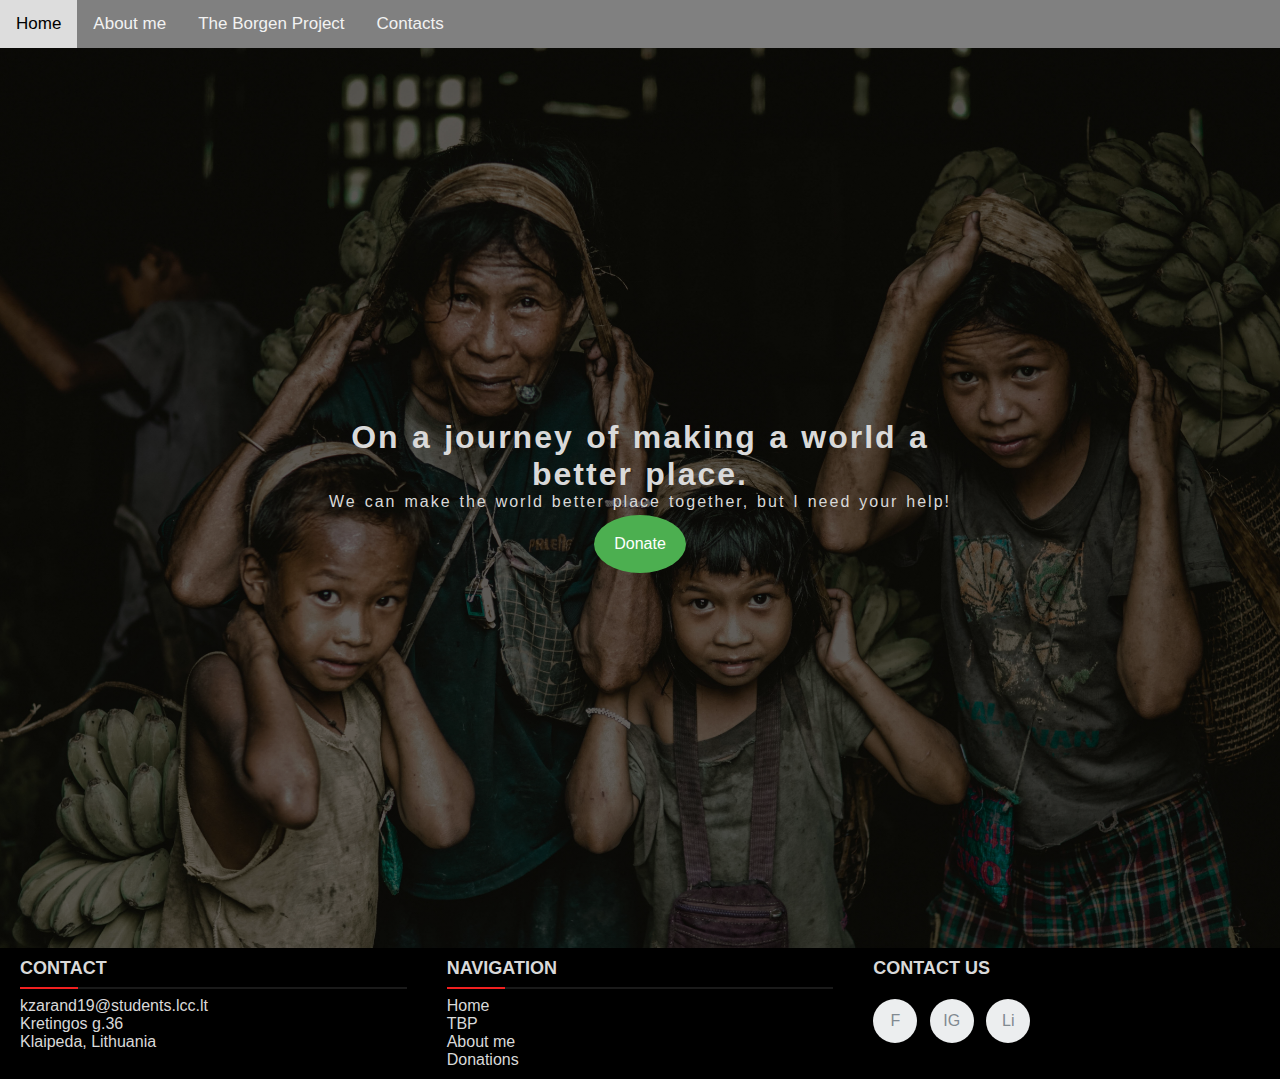
==== index.html @ a50fd4f1 "Add files via upload" ====
<!DOCTYPE html>
<html>
<head>
	<title>Home</title>
	<link rel="stylesheet" type="text/css" href="kostaa.css">


</head>
<body>


	<div class="topnav">
  <a class="active" href="index.html">Home</a>
  <a href="aboutme.html">About me</a>
  <a href="TBP.html">The Borgen Project</a>
  <a href="meotxe.html">Contacts</a>
</div>
<div class="hero-image">
  <div class="hero-text">
    <h1>On a journey of making a world a better place.</h1>
    <p>We can make the world better place together, but I need your help!</p>
    <button href="https://borgenproject.org/konstantine-zarandia/">Donate</button>
  </div>
</div>









<footer>
      <div class="main-content">
        <div class="left box">
          <h2>Contact</h2>
<div class="content">
            <p>
kzarand19@students.lcc.lt</p>
<p>	Kretingos g.36</p>
<p>	Klaipeda, Lithuania</p>
</div>
</div>
<div class="center box">
          <h2>
Navigation</h2>
<div class="content">
            <div class="place">

              <p> 	Home</p>
            </div>
<div class="TBP">
              <p>	TBP</p>

            </div>
<div class="Poverty">
              <p>	About me </p>
            </div>
            <div class="Donations">
              <p>	Donations </p>
            </div>
</div>
</div>
<div class="right box">
          <h2>
Contact us</h2>

             <ul class="social-icons">
              <li><a class="media" id="facebook" href="https://www.facebook.com/kotikozarandia">F<i class="fa fa-facebook"></i></a></li>
              <li><a class="media" id="twitter" href="https://www.instagram.com/kostazarandia/">IG<i class="fa fa-instagram"></i></a></li>

              <li><a class="media" id="linkedin" href="https://www.linkedin.com/in/konstantinezarandia/">Li<i class="fa fa-linkedin"></i></a></li>


		</body>
		</html>
---- kostaa.css ----
.footer-content {
	border: black;

}
#Second {
	text-align: left;
	width: 33.3%;
	color: blue;
	float: left;
	border: black;

}
.first {width: 10%;
    background-position: center;
    background-repeat: no-repeat;
    background-size: cover;

}
#surati {
	width: 40%;
	height: 30%;
}

 .topnav {
  background-color: gray;
  overflow: hidden;


}
.topnav a {
  float: left;
  color: #f2f2f2;
  text-align: center;
  padding: 14px 16px;
  text-decoration: none;
  font-size: 17px;
}
.topnav a:hover {
  background-color: #ddd;
  color: black;
}

@import url('https://fonts.googleapis.com/css?family=Poppins:400,500,600,700&display=swap');
*{
  margin: 0;
  padding: 0;
  color: #d9d9d9;
  box-sizing: border-box;
  font-family: 'Poppins', sans-serif;
}

}
footer{
  position: fixed;
  bottom: 0px;
  width: 100%;
  background: #111;
  margin-top: 80%;
}
.main-content{
  display: flex;
}
.main-content .box{
  flex-basis: 50%;
  padding: 10px 20px;
}
.box h2{
  font-size: 1.125rem;
  font-weight: 600;
  text-transform: uppercase;
}
.box .content{
  margin: 18px 0 0 0;
  position: relative;
}
.box .content:before{
  position: absolute;
  content: '';
  top: -10px;
  height: 2px;
  width: 100%;
  background: #1a1a1a;
}
.box .content:after{
  position: absolute;
  content: '';
  height: 2px;
  width: 15%;
  background: #f12020;
  top: -10px;
}
.left .content p{
  text-align: justify;
}
.left .content .social{
  margin: 20px 0 0 0;
}
.left .content .social a{
  padding: 0 2px;
}
.left .content .social a span{
  height: 40px;
  width: 40px;
  background: #1a1a1a;
  line-height: 40px;
  text-align: center;
  font-size: 18px;
  border-radius: 5px;
  transition: 0.3s;
}
.left .content .social a span:hover{
  background: #f12020;
}
.center .content .fas{
  font-size: 1.4375rem;
  background: #1a1a1a;
  height: 45px;
  width: 45px;
  line-height: 45px;
  text-align: center;
  border-radius: 50%;
  transition: 0.3s;
  cursor: pointer;
}
.center .content .fas:hover{
  background: #f12020;
}
.center .content .text{
  font-size: 1.0625rem;
  font-weight: 500;
  padding-left: 10px;
}
.center .content .phone{
  margin: 15px 0;
}
.right form .text{
  font-size: 1.0625rem;
  margin-bottom: 2px;
  color: #656565;
}
.right form .msg{
  margin-top: 10px;
}
.right form input, .right form .msgForm{
  width: 100%;
  font-size: 1.0625rem;
  background: #151515;
  padding-left: 10px;
  border: 1px solid #222222;
}
.right form input:focus,
.right form .msgForm:focus{
  outline-color: #3498db;
}
.right form input{
  height: 35px;
}
.right form .btn{
  margin-top: 10px;
}
.right form .btn button{
  height: 40px;
  width: 100%;
  border: none;
  outline: none;
  background: #f12020;
  font-size: 1.0625rem;
  font-weight: 500;
  cursor: pointer;
  transition: .3s;
}
.right form .btn button:hover{
  background: #000;
}
.bottom center{
  padding: 5px;
  font-size: 0.9375rem;
  background: #151515;
}
.bottom center span{
  color: #656565;
}
.bottom center a{
  color: #f12020;
  text-decoration: none;
}
.bottom center a:hover{
  text-decoration: underline;
}
@media screen and (max-width: 900px) {
  footer{
    position: relative;
    bottom: 0px;
  }
  .main-content{
    flex-wrap: wrap;
    flex-direction: column;
  }
  .main-content .box{
    margin: 4px 0;
  }
}

.social-icons
{
  padding-left:0;
  margin-bottom:0;
  list-style:none
}
.social-icons li
{
  display:inline-block;
  margin-bottom:4px
}
.social-icons li.title
{
  margin-right:15px;
  text-transform:uppercase;
  color:#96a2b2;
  font-weight:700;
  font-size:13px
}
.social-icons a{
  background-color:#eceeef;
  color:#818a91;
  font-size:16px;
  display:inline-block;
  line-height:44px;
  width:44px;
  height:44px;
  text-align:center;
  margin-right:8px;
  border-radius:100%;
  -webkit-transition:all .2s linear;
  -o-transition:all .2s linear;
  transition:all .2s linear
}
.social-icons a:active,.social-icons a:focus,.social-icons a:hover
{
  color:#fff;
  background-color:#29aafe
}
.social-icons.size-sm a
{
  line-height:34px;
  height:34px;
  width:34px;
  font-size:14px
}


@media (max-width:767px)
{
  .social-icons li.title
  {
    display:block;
    margin-right:0;
    font-weight:600
  }
}
body, html {
    height: 100%;
}


.hero-image {

  background-image: linear-gradient(rgba(0, 0, 0, 0.5), rgba(0, 0, 0, 0.5)), url("poverty.jpg");


  height: 100%;


  background-position: center;
  background-repeat: no-repeat;
  background-size: cover;
  position: relative;
}

.hero-text {
  text-align: center;
  position: absolute;
  top: 50%;
  left: 50%;
  transform: translate(-50%, -50%);
  color: white;
}
button {
	background-color: #4CAF50;
  border: none;
  color: white;
  padding: 20px;
  text-align: center;
  text-decoration: none;
  display: inline-block;
  font-size: 16px;
  margin: 4px 2px;
	border-radius: 50%

}
.hero-text {
	letter-spacing: 2px;
	word-spacing: 1.5px;

}
body {background-color: black}
.media {text-decoration: none;
margin-top: 20px;
}
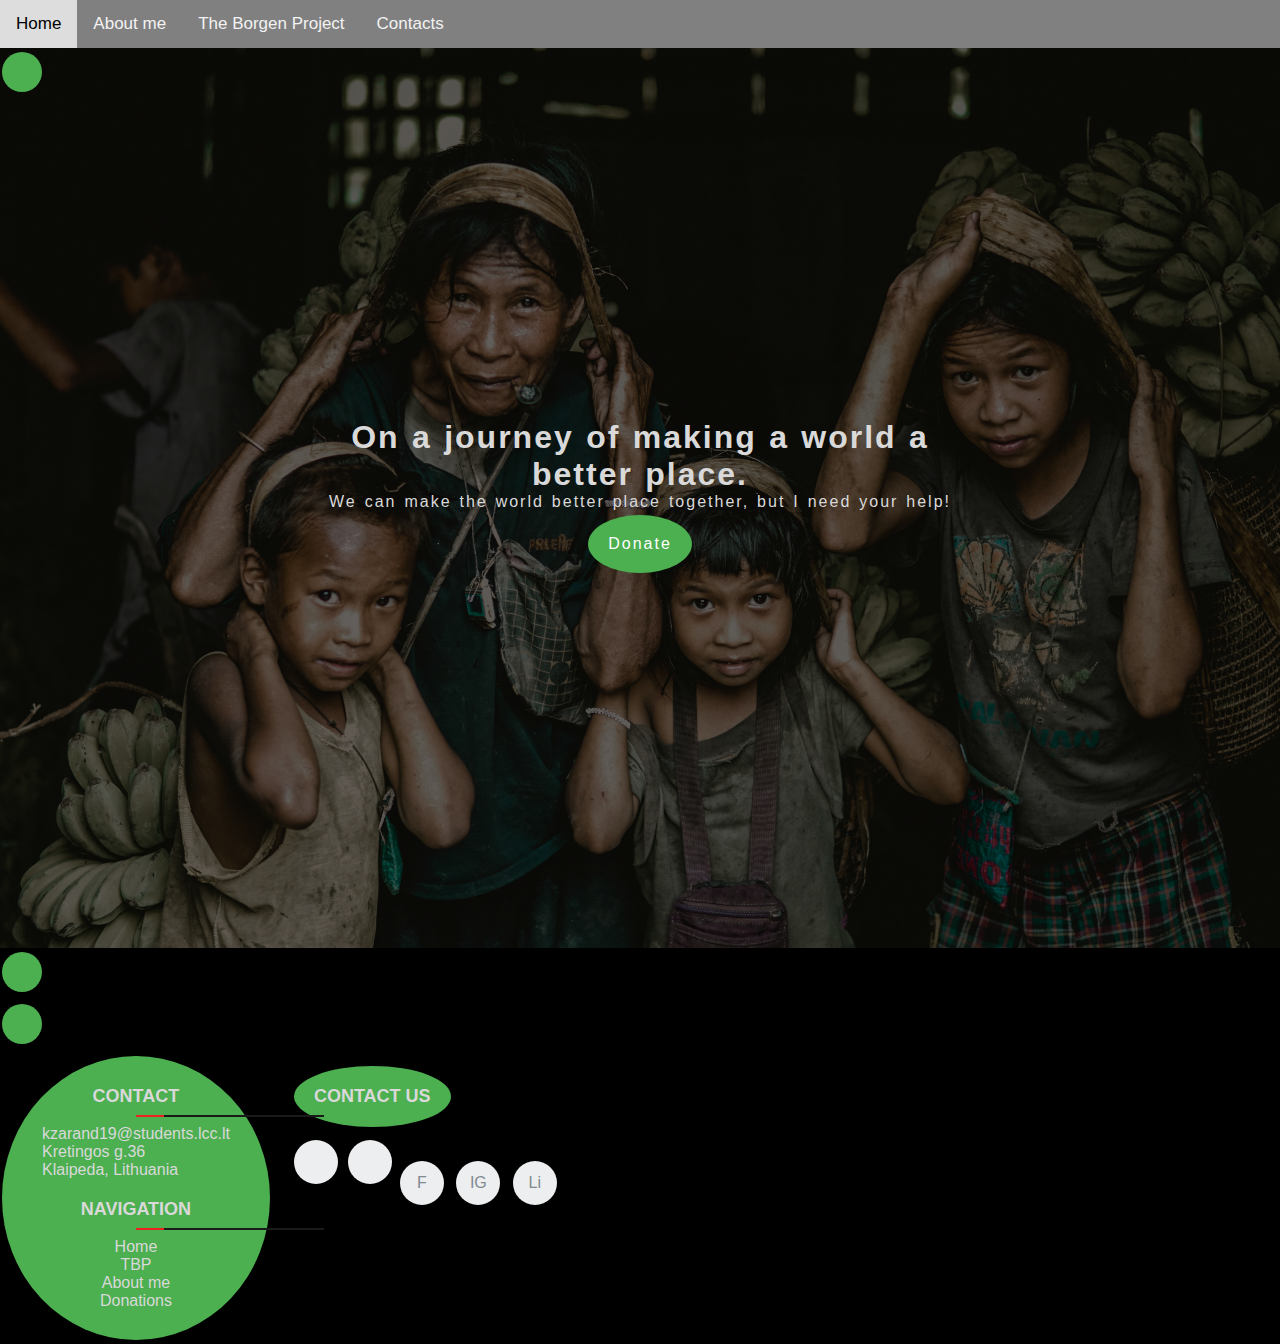
==== commit a6c60da7: "Add files via upload" ====
--- a/index.html
+++ b/index.html
@@ -19,7 +19,7 @@
   <div class="hero-text">
     <h1>On a journey of making a world a better place.</h1>
     <p>We can make the world better place together, but I need your help!</p>
-    <button href="https://borgenproject.org/konstantine-zarandia/">Donate</button>
+    <a href="https://borgenproject.org/konstantine-zarandia/" class="button">Donate</button>
   </div>
 </div>
 
--- a/kostaa.css
+++ b/kostaa.css
@@ -285,7 +285,7 @@
   transform: translate(-50%, -50%);
   color: white;
 }
-button {
+.button {
 	background-color: #4CAF50;
   border: none;
   color: white;
@@ -307,3 +307,7 @@
 .media {text-decoration: none;
 margin-top: 20px;
 }
+
+#facebook {
+	margin-top: 30px;
+}
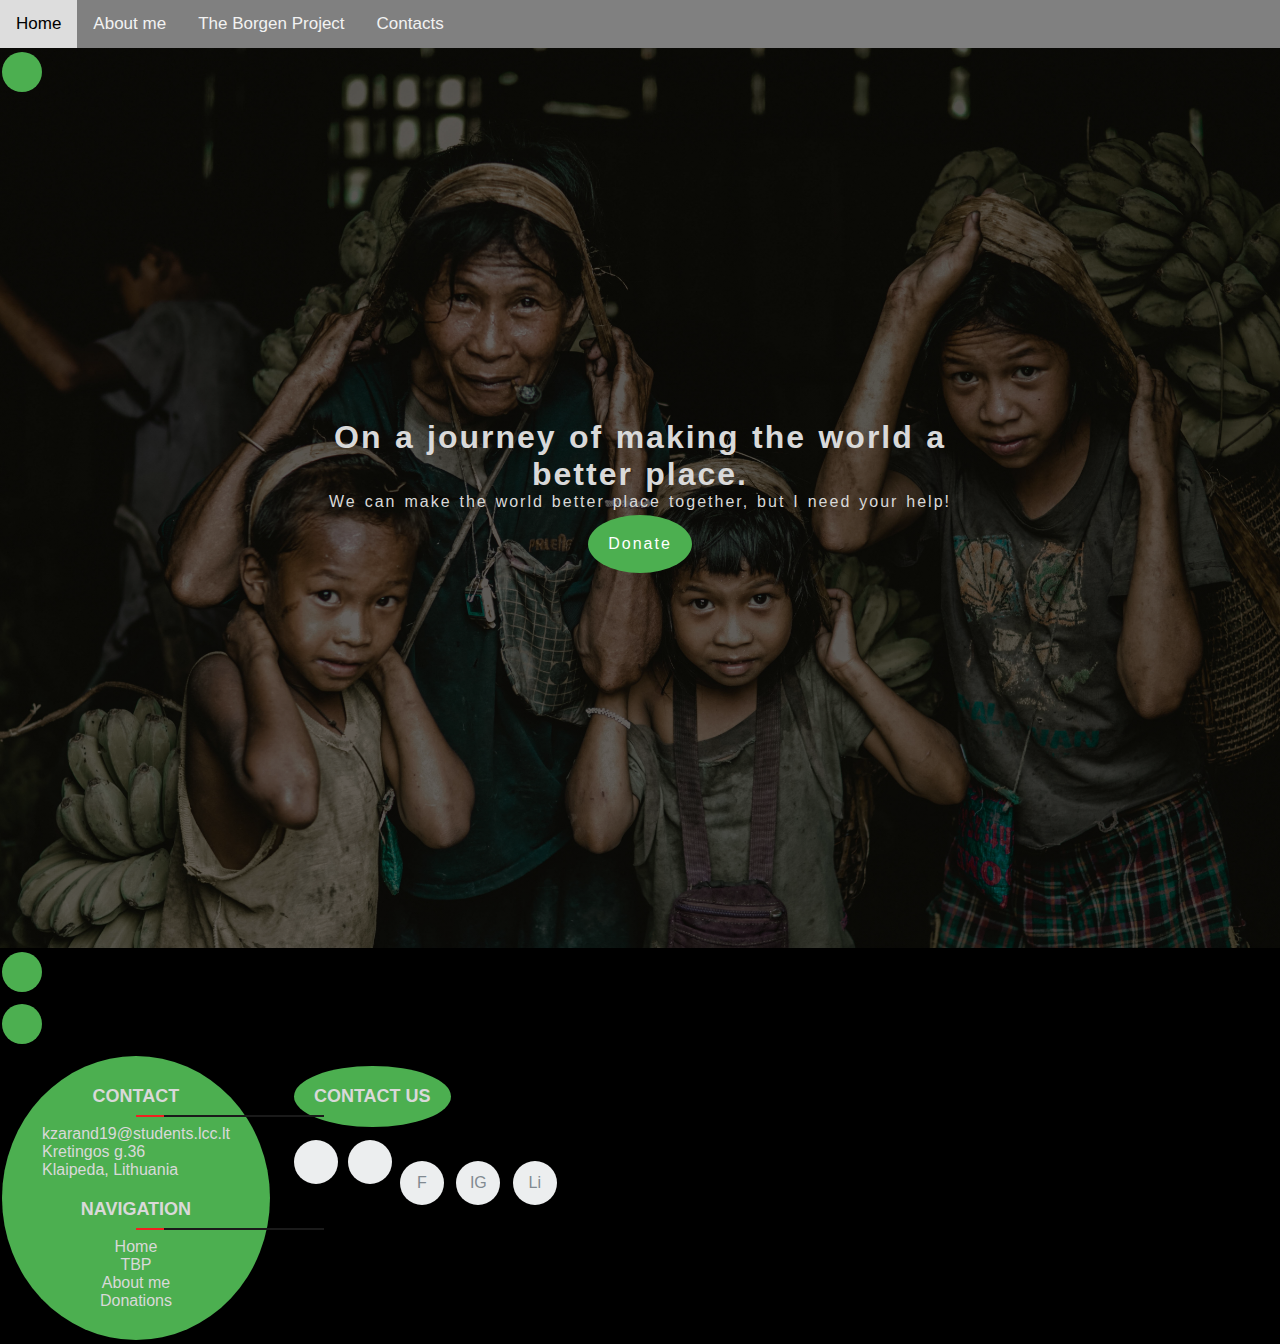
==== commit ac864a52: "Add files via upload" ====
--- a/index.html
+++ b/index.html
@@ -17,7 +17,7 @@
 </div>
 <div class="hero-image">
   <div class="hero-text">
-    <h1>On a journey of making a world a better place.</h1>
+    <h1>On a journey of making the world a better place.</h1>
     <p>We can make the world better place together, but I need your help!</p>
     <a href="https://borgenproject.org/konstantine-zarandia/" class="button">Donate</button>
   </div>
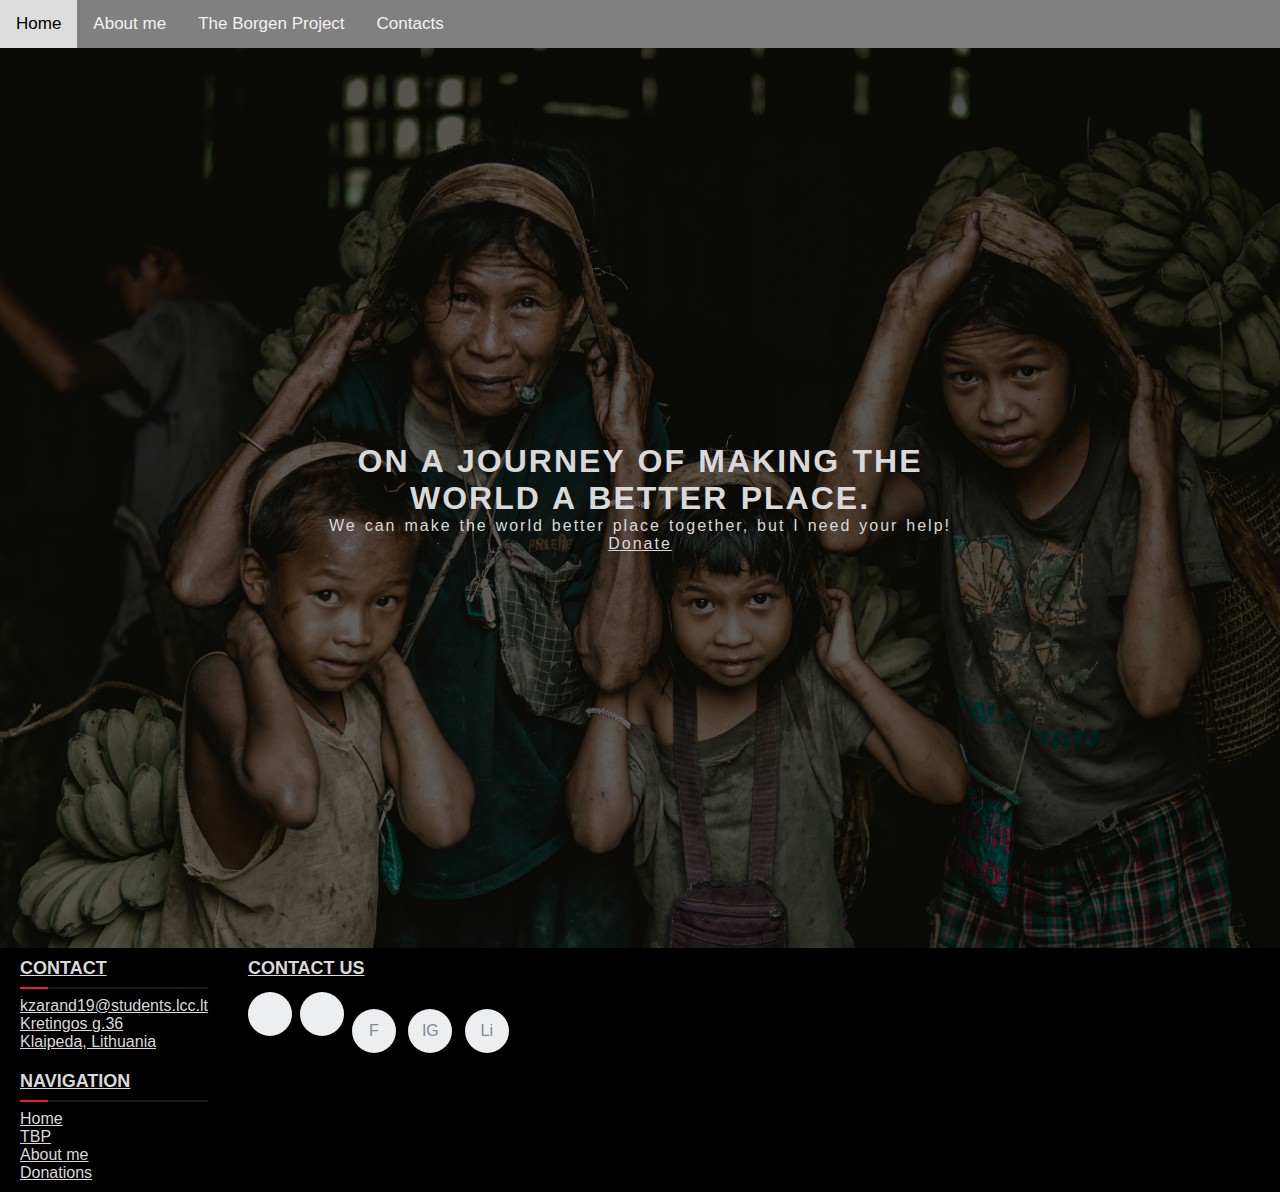
==== commit d2cc9094: "Add files via upload" ====
--- a/index.html
+++ b/index.html
@@ -17,9 +17,9 @@
 </div>
 <div class="hero-image">
   <div class="hero-text">
-    <h1>On a journey of making the world a better place.</h1>
+    <h1>ON A JOURNEY OF MAKING THE WORLD A BETTER PLACE.</h1>
     <p>We can make the world better place together, but I need your help!</p>
-    <a href="https://borgenproject.org/konstantine-zarandia/" class="button">Donate</button>
+    <a href="https://borgenproject.org/konstantine-zarandia/">Donate</button>
   </div>
 </div>
 
@@ -48,7 +48,7 @@
 <div class="content">
             <div class="place">
 
-              <p> 	Home</p>
+              <p>Home</p>
             </div>
 <div class="TBP">
               <p>	TBP</p>
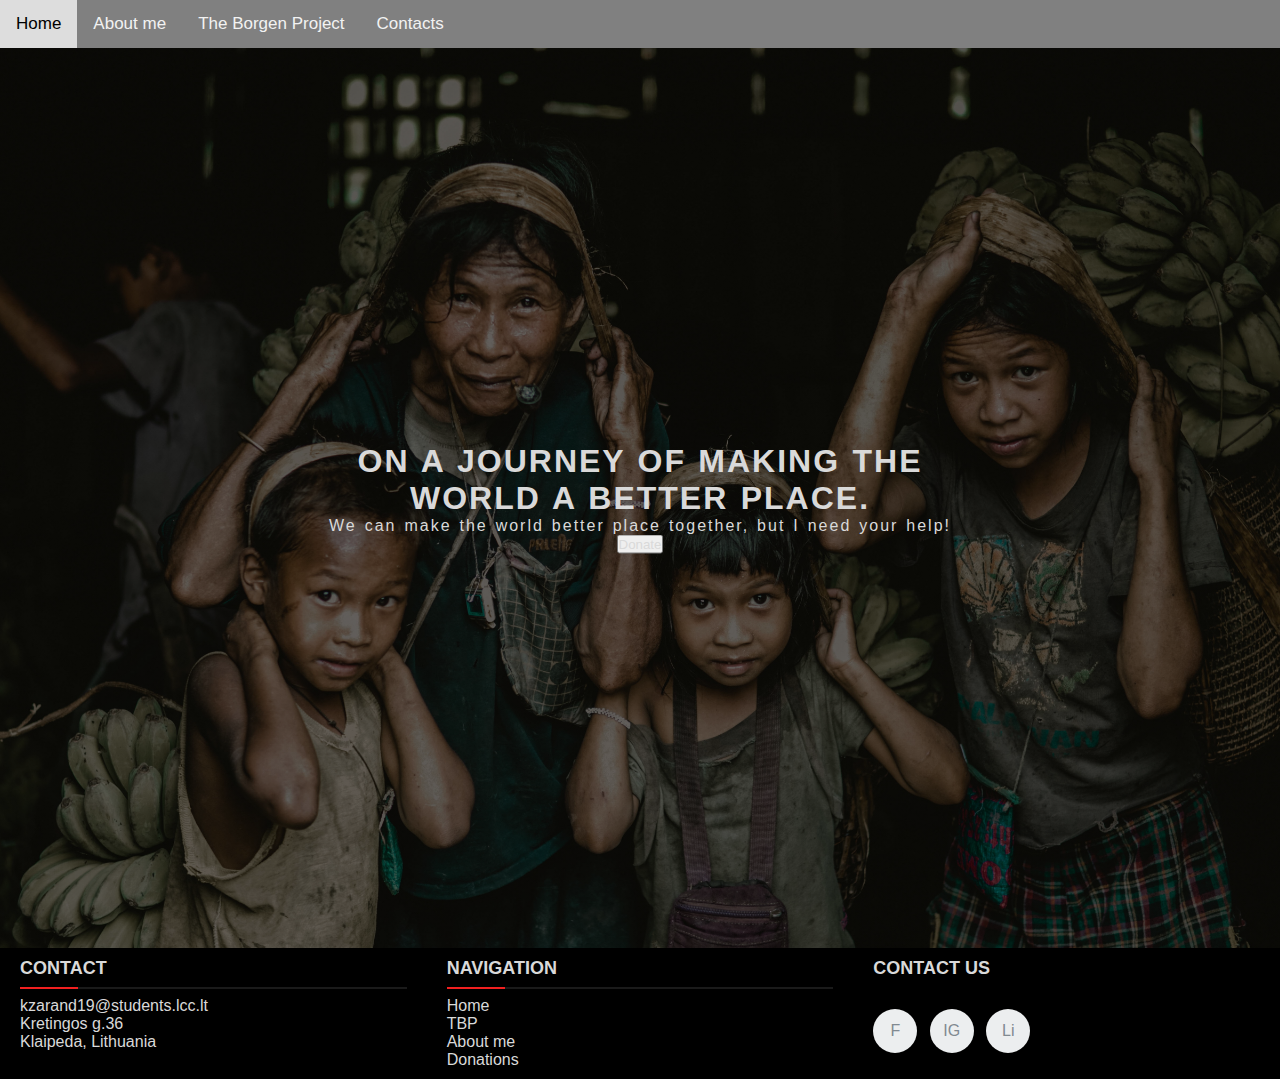
==== commit 2ae29810: "Add files via upload" ====
--- a/index.html
+++ b/index.html
@@ -19,7 +19,7 @@
   <div class="hero-text">
     <h1>ON A JOURNEY OF MAKING THE WORLD A BETTER PLACE.</h1>
     <p>We can make the world better place together, but I need your help!</p>
-    <a href="https://borgenproject.org/konstantine-zarandia/">Donate</button>
+    <button href="https://borgenproject.org/konstantine-zarandia/">Donate</button>
   </div>
 </div>
 
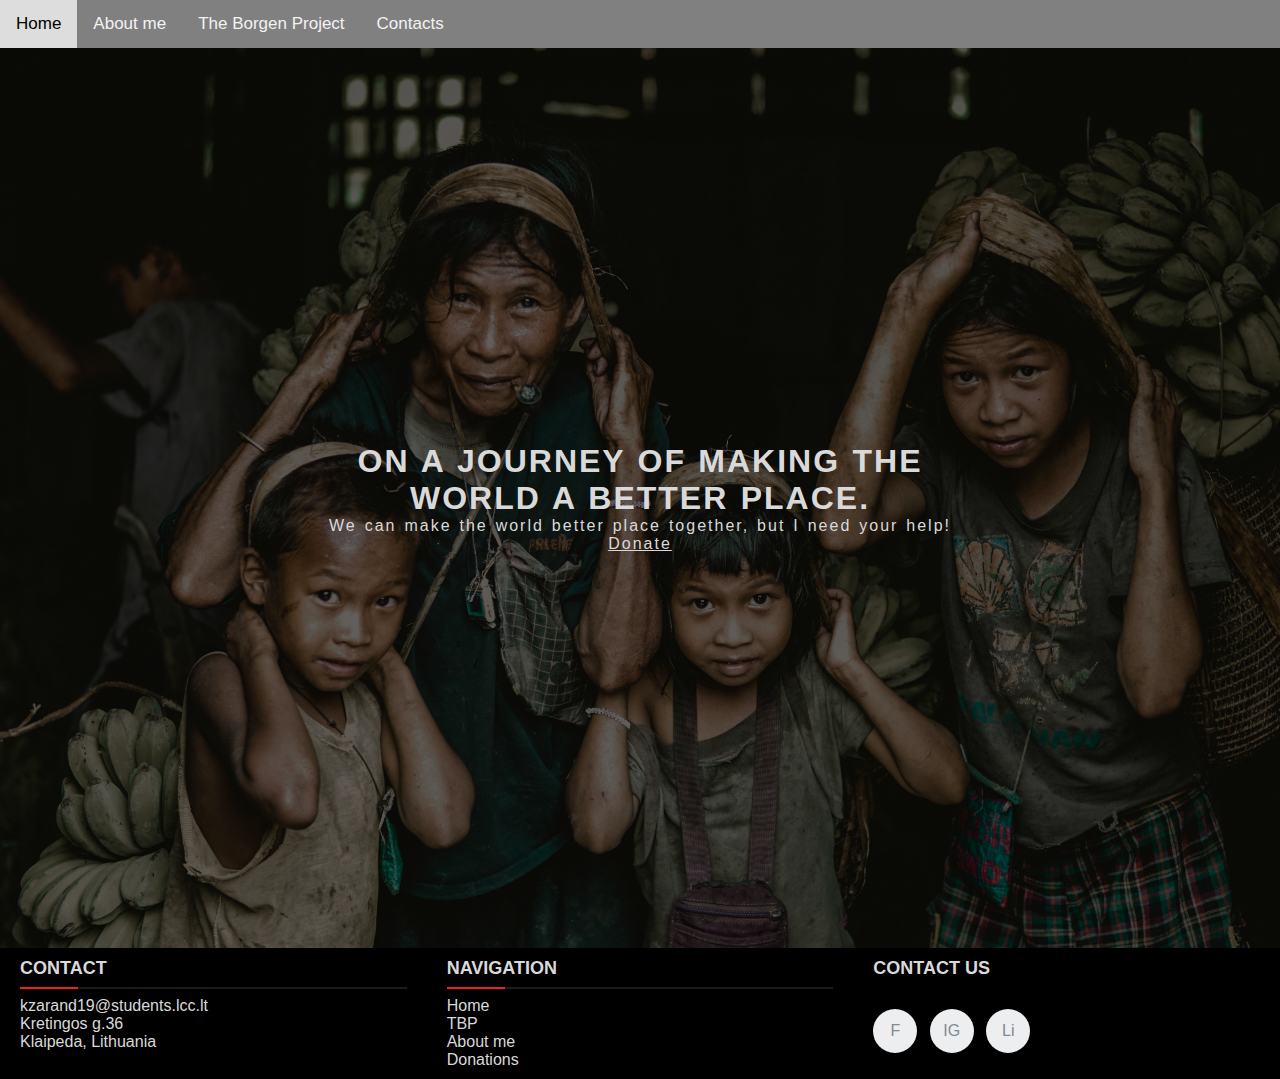
==== commit 5acfe6fe: "Add files via upload" ====
--- a/index.html
+++ b/index.html
@@ -19,7 +19,7 @@
   <div class="hero-text">
     <h1>ON A JOURNEY OF MAKING THE WORLD A BETTER PLACE.</h1>
     <p>We can make the world better place together, but I need your help!</p>
-    <button href="https://borgenproject.org/konstantine-zarandia/">Donate</button>
+    <a href="https://borgenproject.org/konstantine-zarandia/">Donate</a>
   </div>
 </div>
 
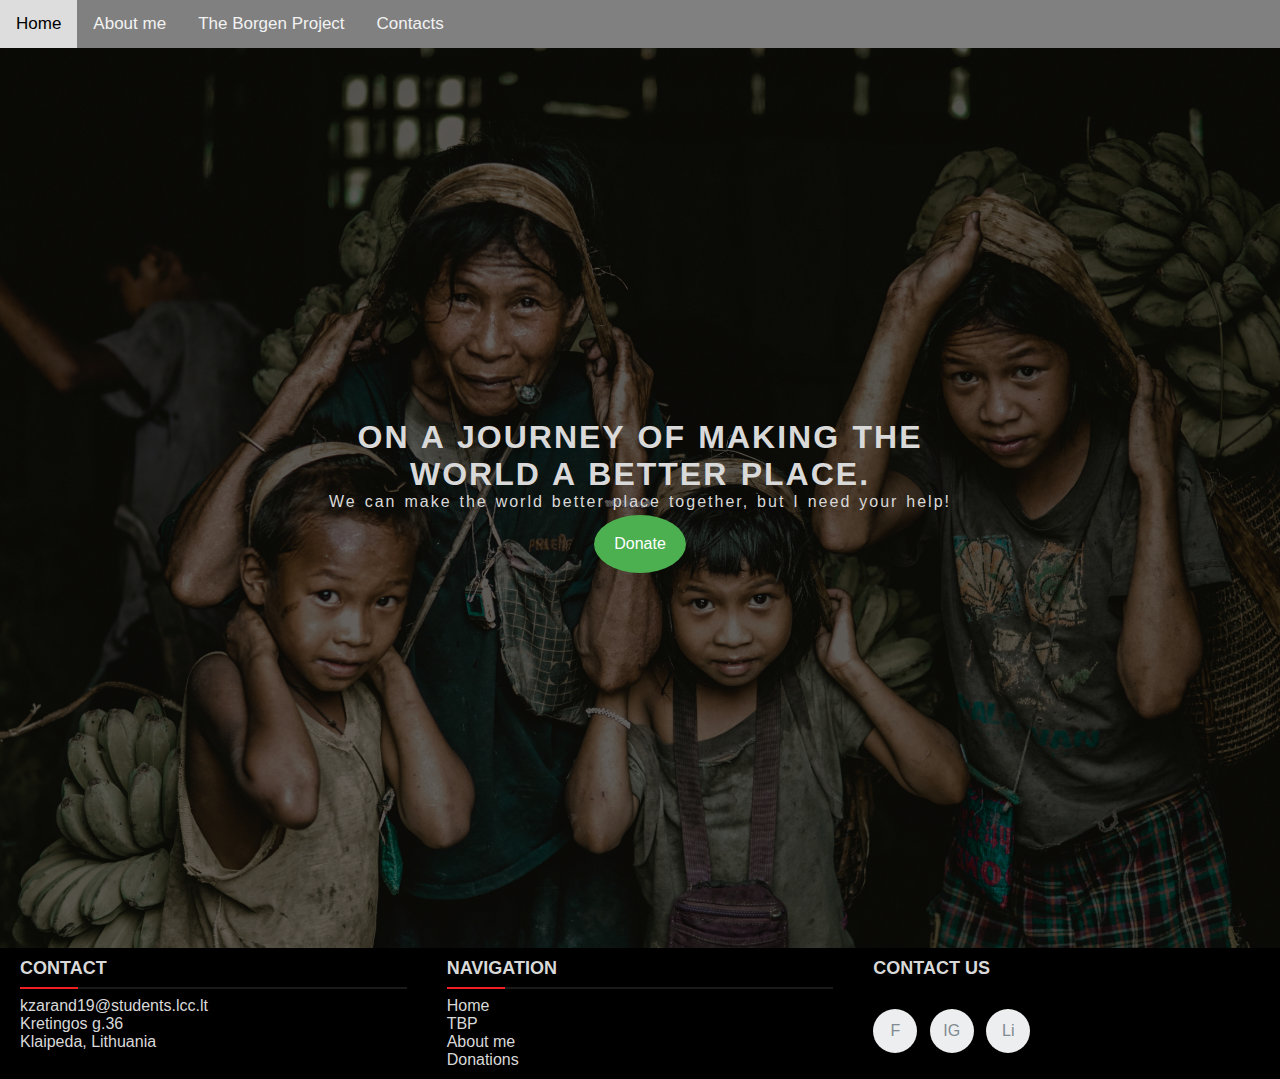
==== commit 69ea7f26: "Add files via upload" ====
--- a/index.html
+++ b/index.html
@@ -19,7 +19,7 @@
   <div class="hero-text">
     <h1>ON A JOURNEY OF MAKING THE WORLD A BETTER PLACE.</h1>
     <p>We can make the world better place together, but I need your help!</p>
-    <a href="https://borgenproject.org/konstantine-zarandia/">Donate</a>
+    <button href="https://borgenproject.org/konstantine-zarandia/">Donate</button>
   </div>
 </div>
 
--- a/kostaa.css
+++ b/kostaa.css
@@ -285,7 +285,7 @@
   transform: translate(-50%, -50%);
   color: white;
 }
-.button {
+button {
 	background-color: #4CAF50;
   border: none;
   color: white;
